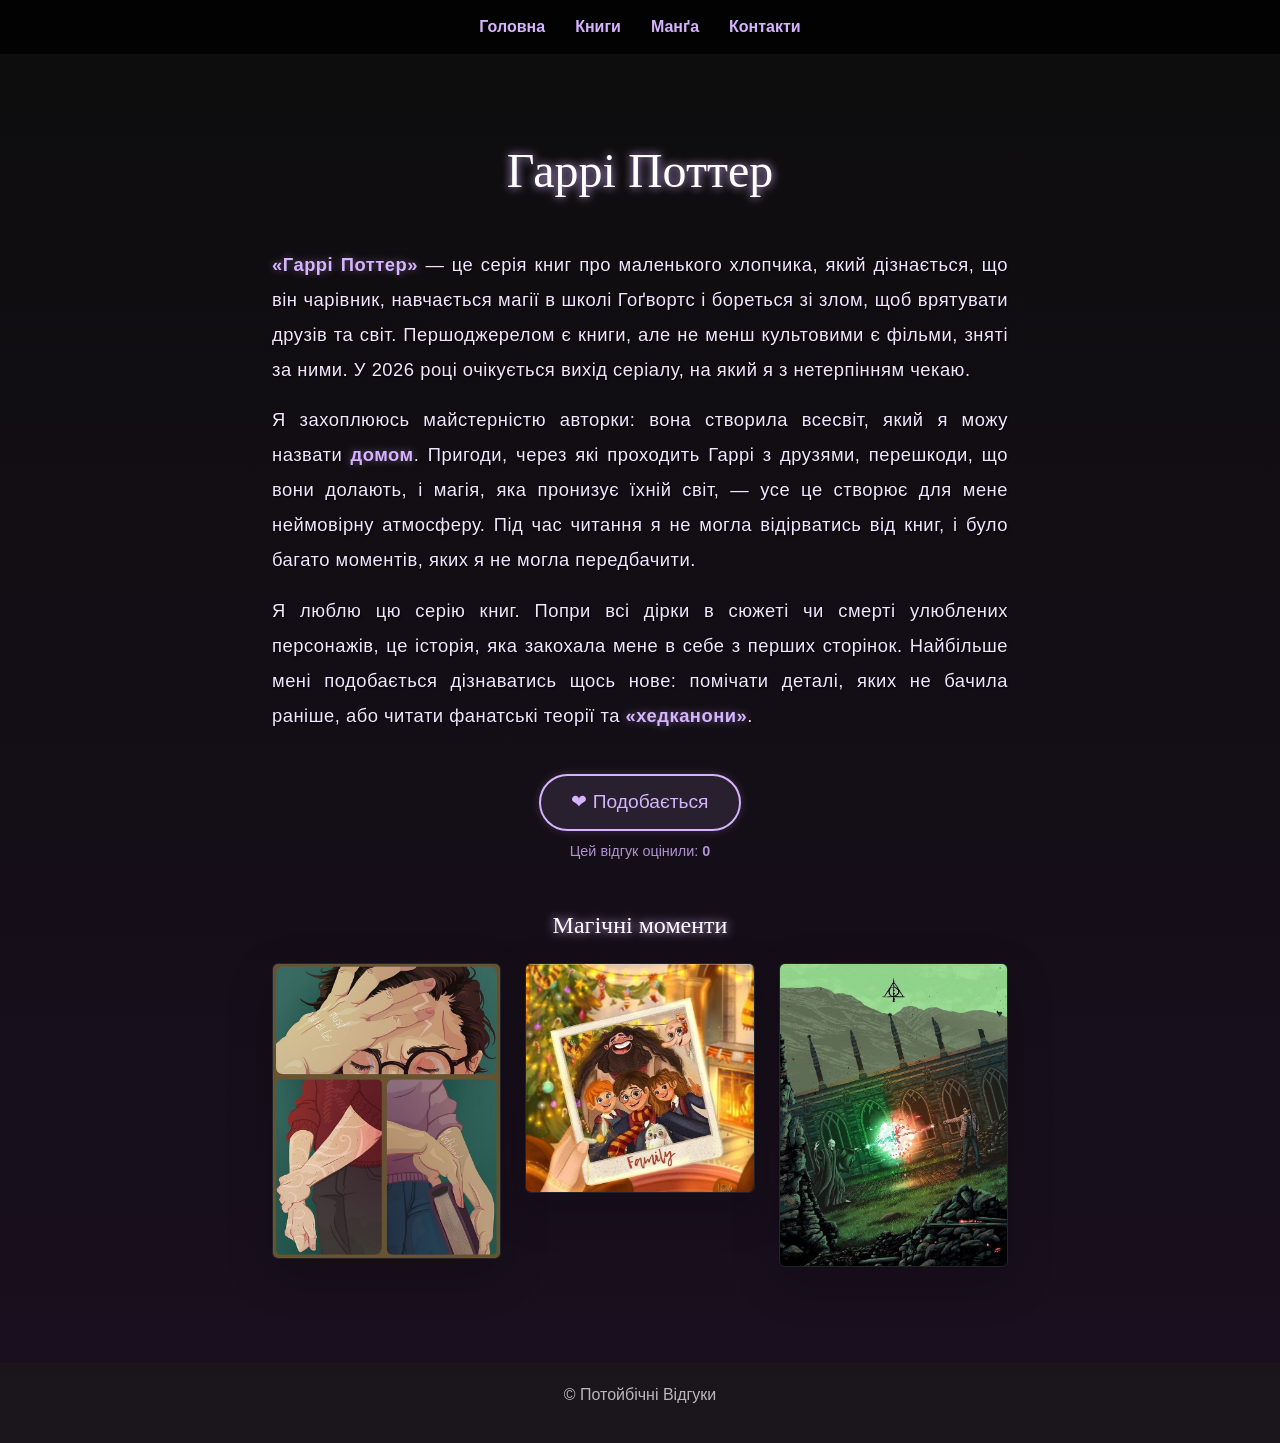
==== reviews/book1.html @ aafbf897 "Add files via upload" ====
<!DOCTYPE html>
<html lang="uk">

<head>
    <meta charset="UTF-8">
    <meta name="viewport" content="width=device-width, initial-scale=1.0">
    <title>Гаррі Поттер — Відгук</title>
    <link href="https://cdn.jsdelivr.net/npm/bootstrap@5.3.3/dist/css/bootstrap.min.css" rel="stylesheet">
    <link rel="stylesheet" href="../style.css">
    <style>
        .magic-text {
            line-height: 1.9;
            font-size: 1.15rem;
            text-align: justify;
            color: #f0e6ff;
            text-shadow: 1px 1px 2px rgba(0, 0, 0, 0.8);
            letter-spacing: 0.5px;
        }

        .highlight-text {
            color: #d6b3ff;
            font-weight: bold;
            text-shadow: 0 0 8px rgba(214, 179, 255, 0.4);
        }

        .like-container {
            margin: 40px 0;
            display: flex;
            flex-direction: column;
            align-items: center;
            gap: 10px;
        }

        .like-btn-new {
            background: rgba(214, 179, 255, 0.1);
            border: 2px solid #d6b3ff;
            color: #d6b3ff;
            padding: 12px 30px;
            border-radius: 50px;
            font-size: 1.2rem;
            cursor: pointer;
            transition: all 0.4s ease;
            box-shadow: 0 0 10px rgba(214, 179, 255, 0.2);
        }

        .like-btn-new:hover {
            background: rgba(214, 179, 255, 0.2);
            box-shadow: 0 0 20px rgba(214, 179, 255, 0.4);
            transform: translateY(-3px);
        }

        .like-btn-new.active {
            background: #d6b3ff;
            color: #1a0f1f;
            box-shadow: 0 0 25px #d6b3ff;
        }
    </style>
</head>

<body style="background: linear-gradient(180deg, #0d0d0d, #1a0f1f); min-height: 100vh;">

    <header>
        <nav>
            <a href="../index.html" onclick="createStars(event)">Головна</a>
            <a href="../index.html#books" onclick="createStars(event)">Книги</a>
            <a href="../index.html#manga" onclick="createStars(event)">Манґа</a>
            <a href="#" onclick="openContacts(event)">Контакти</a>
        </nav>
    </header>

    <div class="container my-5">
        <div class="row justify-content-center">
            <div class="col-md-9 col-lg-8">
                <h1 class="section-title mb-5" style="font-size: 3rem;">Гаррі Поттер</h1>

                <div class="magic-text">
                    <p><span class="highlight-text">«Гаррі Поттер»</span> — це серія книг про маленького хлопчика, який
                        дізнається, що він чарівник, навчається магії в школі Гоґвортс і бореться зі злом, щоб врятувати
                        друзів та світ. Першоджерелом є книги, але не менш культовими є фільми, зняті за ними. У 2026
                        році очікується вихід серіалу, на який я з нетерпінням чекаю.</p>

                    <p>Я захоплююсь майстерністю авторки: вона створила всесвіт, який я можу назвати <span
                            class="highlight-text">домом</span>. Пригоди, через які проходить Гаррі з друзями,
                        перешкоди, що вони долають, і магія, яка пронизує їхній світ, — усе це створює для мене
                        неймовірну атмосферу. Під час читання я не могла відірватись від книг, і було багато моментів,
                        яких я не могла передбачити.</p>

                    <p>Я люблю цю серію книг. Попри всі дірки в сюжеті чи смерті улюблених персонажів, це історія, яка
                        закохала мене в себе з перших сторінок. Найбільше мені подобається дізнаватись щось нове:
                        помічати деталі, яких не бачила раніше, або читати фанатські теорії та <span
                            class="highlight-text">«хедканони»</span>.</p>
                </div>

                <div class="like-container">
                    <button id="likeBtn" class="like-btn-new" onclick="toggleLike()">❤ Подобається</button>
                    <div style="font-size: 0.9rem; color: #d6b3ff; opacity: 0.8;">
                        Цей відгук оцінили: <span id="likeCount" style="font-weight: bold;">0</span>
                    </div>
                </div>

                <h3 class="section-title h4 mt-5 mb-4">Магічні моменти</h3>
                <div class="row g-4 mb-5">
                    <div class="col-4"><img src="../images/hp1.jpg"
                            class="img-fluid rounded shadow-lg border border-dark" alt="HP1"></div>
                    <div class="col-4"><img src="../images/hp2.jpg"
                            class="img-fluid rounded shadow-lg border border-dark" alt="HP2"></div>
                    <div class="col-4"><img src="../images/hp3.jpg"
                            class="img-fluid rounded shadow-lg border border-dark" alt="HP3"></div>
                </div>
            </div>
        </div>
    </div>

    <footer class="footer-global mt-5">
        <p>© Потойбічні Відгуки</p>
    </footer>

    <div id="contactsModal" class="modal">
        <div class="modal-content">
            <span class="close" onclick="closeContacts()">&times;</span>
            <p>«Ми там, де шелестять сторінки, де в темряві сяють зірки... Шукайте нас в серці історій, у вимірах снів і
                героїв. Щасливі.»</p>
        </div>
    </div>

    <script src="../script.js"></script>
</body>

</html>
---- style.css ----
@font-face {
    font-family: 'Epoch';
    src: url('fonts/EpochYP.woff2') format('woff2');
}

body {
    margin: 0;
    font-family: Arial, sans-serif;
    background: linear-gradient(180deg, #0d0d0d, #1a0f1f);
    color: white;
}

header {
    background: rgba(0, 0, 0, 0.8);
    backdrop-filter: blur(10px);
    position: sticky;
    top: 0;
    z-index: 1000;
}

nav {
    display: flex;
    justify-content: center;
    gap: 30px;
    padding: 15px;
}

nav a {
    color: #d6b3ff;
    text-decoration: none;
    font-weight: bold;
    transition: 0.3s;
    cursor: pointer;
}

nav a:hover {
    color: white;
    text-shadow: 0 0 10px #d6b3ff;
}

#books,
#manga {
    scroll-margin-top: 120px !important;
}

.hero {
    text-align: center;
    padding: 120px 20px;
    background: linear-gradient(rgba(13, 13, 13, 0.5), rgba(13, 13, 13, 0.5)), url('images/vyshyvka.png') no-repeat center;
    background-size: cover;
}

.hero h1 {
    font-family: 'Epoch', serif;
    font-size: clamp(28px, 5vw, 50px);
    text-shadow: 0 0 15px #d6b3ff;
    margin: 0;
}

.section-title {
    text-align: center;
    font-family: 'Epoch', serif;
    text-shadow: 0 0 10px #d6b3ff;
    margin-top: 40px;
    scroll-margin-top: 80px;
}

.cards-vertical {
    display: flex;
    justify-content: center;
    gap: 25px;
    flex-wrap: wrap;
    margin-top: 20px;
}

.card-3x4 {
    width: 210px;
    height: 280px;
    background: #2a1a33;
    border-radius: 12px;
    display: flex;
    align-items: center;
    justify-content: center;
    text-decoration: none;
    color: white;
    transition: 0.3s;
    border: none;
    text-align: center;
    padding: 15px;
    background-position: center;
}

.card-3x4:hover {
    transform: scale(1.05);
    background: #3a2244;
    color: white;
}

.comment-section {
    position: relative;
    padding: 100px 20px;
    overflow: hidden;
    min-height: 400px;
}

.kalyna-left {
    position: absolute;
    width: 350px;
    bottom: 0;
    left: -80px;
    opacity: 0.6;
    z-index: 1;
    animation: sway 8s ease-in-out infinite;
    pointer-events: none;
}

.kalyna-right {
    position: absolute;
    width: 350px;
    bottom: 0;
    right: -80px;
    opacity: 0.6;
    z-index: 1;
    animation: swayMirror 8s ease-in-out infinite;
    pointer-events: none;
}

@keyframes sway {
    0%,
    100% {
        transform: rotate(-3deg);
    }
    50% {
        transform: rotate(3deg) translateY(-10px);
    }
}

@keyframes swayMirror {
    0%,
    100% {
        transform: scaleX(-1) rotate(-3deg);
    }
    50% {
        transform: scaleX(-1) rotate(3deg) translateY(-10px);
    }
}

.comment-item {
    background: rgba(214, 179, 255, 0.1);
    padding: 15px;
    border-radius: 10px;
    margin-bottom: 10px;
    position: relative;
    z-index: 5;
    text-align: left;
}

.delete-btn {
    color: #ff4d4d;
    cursor: pointer;
    float: right;
    font-size: 12px;
}

.comment-form {
    position: relative;
    z-index: 5;
    max-width: 600px;
    margin: 0 auto;
}

#commentInput {
    width: 100%;
    height: 100px;
    border-radius: 10px;
    padding: 10px;
}

.section-title {
    text-align: center;
    font-family: 'Epoch', serif;
    text-shadow: 0 0 10px #d6b3ff;
    margin-top: 40px;
    scroll-margin-top: 100px;
}

.modal {
    display: none;
    position: fixed;
    top: 0;
    left: 0;
    width: 100%;
    height: 100%;
    background: rgba(0, 0, 0, 0.9);
    align-items: center;
    justify-content: center;
    z-index: 2000;
}

.modal-content {
    background: #1a0f1f;
    padding: 40px;
    border-radius: 20px;
    border: 1px solid #d6b3ff;
    text-align: center;
}

.star {
    position: absolute;
    font-size: 24px;
    pointer-events: none;
    animation: star-fly 1s forwards;
    z-index: 3000;
}

@keyframes star-fly {
    to {
        transform: translateY(-100px);
        opacity: 0;
    }
}

footer {
    background: #1a1a1a;
    text-align: center;
    padding: 20px;
    opacity: 0.7;
    margin-top: 50px;
}

.modal-content {
    background: #1a0f1f;
    padding: 40px;
    border-radius: 20px;
    border: 1px solid #d6b3ff;
    max-width: 500px;
    width: 90%;
    text-align: center;
    position: relative;
}

.about-section {
    background: linear-gradient(rgba(0, 0, 0, 0.7), rgba(0, 0, 0, 0.7)), url('images/library.jpg') no-repeat center;
    background-size: cover;
    padding: 80px 40px;
    text-align: center;
    margin: 40px 0;
    border-radius: 15px;
}

.about-section h2 {
    font-family: 'Epoch', serif;
    font-size: clamp(28px, 5vw, 50px);
    color: #d6b3ff;
    text-shadow: 0 0 15px #d6b3ff;
    margin-bottom: 20px;
}

@media (max-width: 768px) {
    .kalyna-left,
    .kalyna-right {
        width: 150px;
        bottom: -10px;
        opacity: 0.4;
    }

    .kalyna-left {
        left: -40px;
    }

    .kalyna-right {
        right: -40px;
    }
}

@media (max-width: 480px) {
    .kalyna-left,
    .kalyna-right {
        display: none;
    }
}

@media (max-width: 768px) {
    .magic-text {
        font-size: 1rem !important;
        line-height: 1.6 !important;
    }

    .section-title {
        font-size: 2rem !important;
    }
}
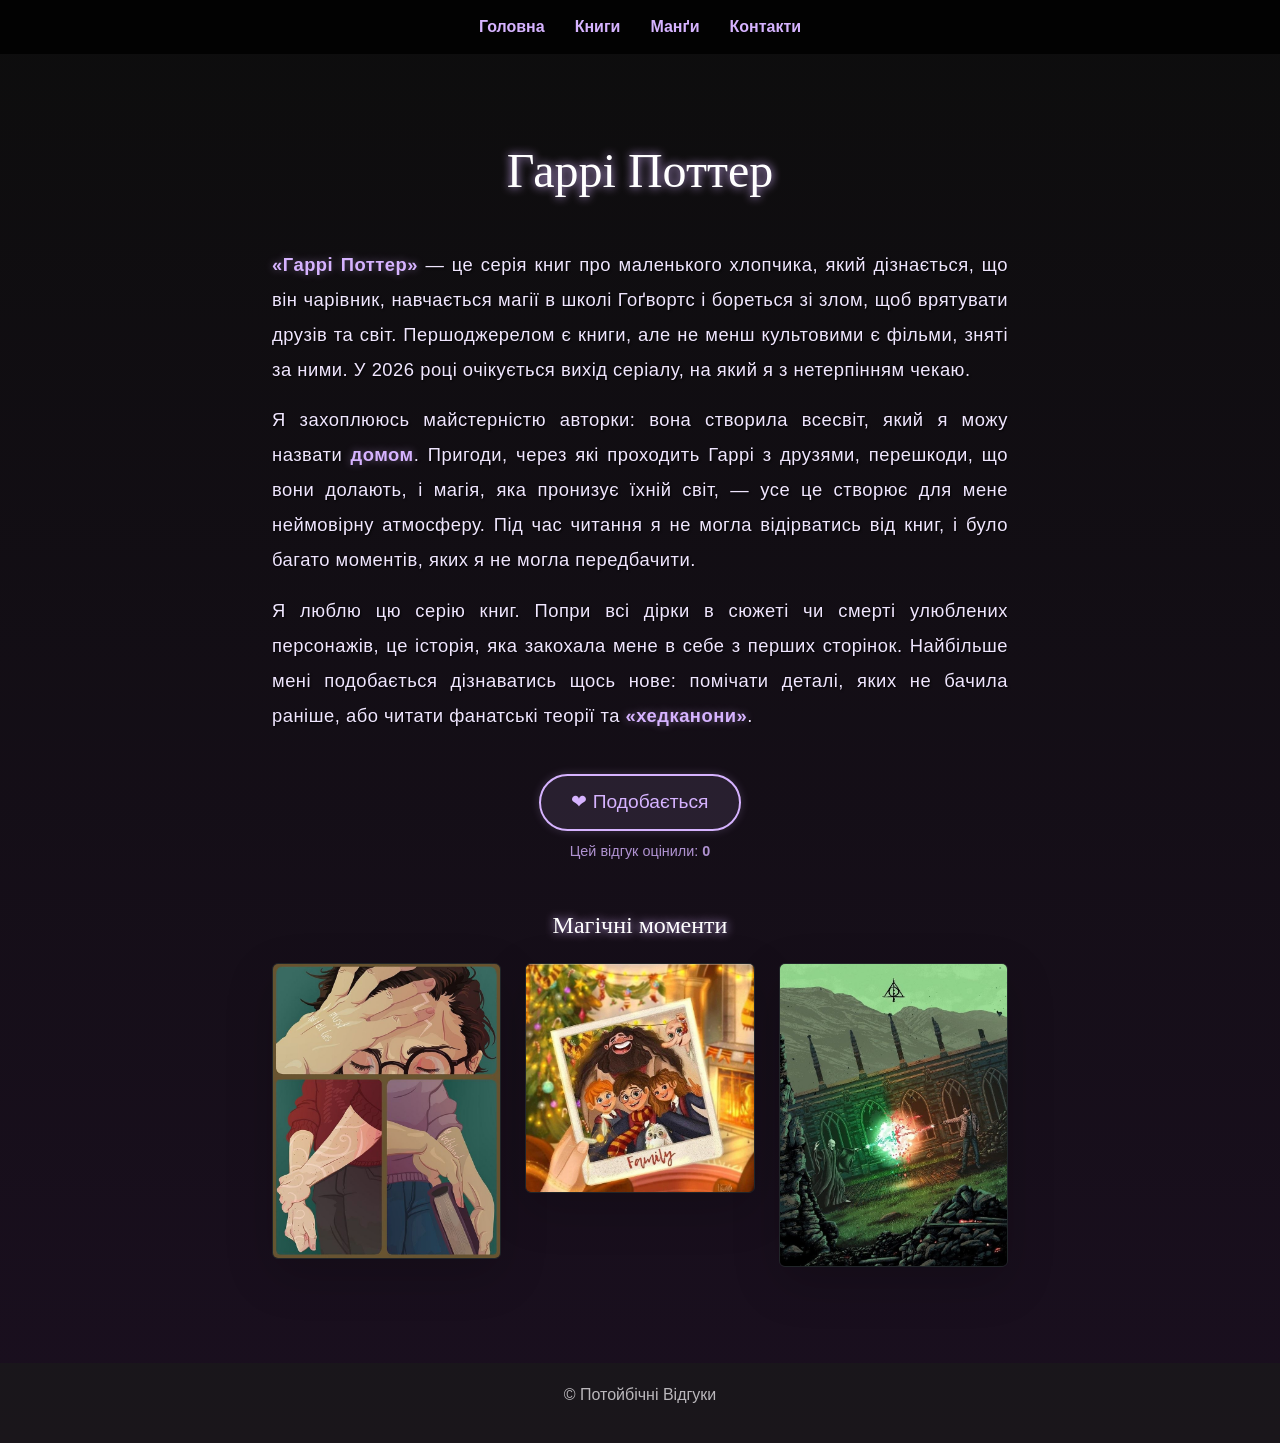
==== commit 1fc161a3: "Add files via upload" ====
--- a/reviews/book1.html
+++ b/reviews/book1.html
@@ -57,13 +57,13 @@
     </style>
 </head>
 
-<body style="background: linear-gradient(180deg, #0d0d0d, #1a0f1f); min-height: 100vh;">
+<body>
 
     <header>
         <nav>
             <a href="../index.html" onclick="createStars(event)">Головна</a>
             <a href="../index.html#books" onclick="createStars(event)">Книги</a>
-            <a href="../index.html#manga" onclick="createStars(event)">Манґа</a>
+            <a href="../index.html#manga" onclick="createStars(event)">Манґи</a>
             <a href="#" onclick="openContacts(event)">Контакти</a>
         </nav>
     </header>
@@ -118,8 +118,7 @@
     <div id="contactsModal" class="modal">
         <div class="modal-content">
             <span class="close" onclick="closeContacts()">&times;</span>
-            <p>«Ми там, де шелестять сторінки, де в темряві сяють зірки... Шукайте нас в серці історій, у вимірах снів і
-                героїв. Щасливі.»</p>
+            <p>«Ми там, де шелестять сторінки...»</p>
         </div>
     </div>
 
--- a/style.css
+++ b/style.css
@@ -1,13 +1,9 @@
-@font-face {
-    font-family: 'Epoch';
-    src: url('fonts/EpochYP.woff2') format('woff2');
-}
-
 body {
     margin: 0;
     font-family: Arial, sans-serif;
     background: linear-gradient(180deg, #0d0d0d, #1a0f1f);
     color: white;
+    min-height: 100vh;
 }
 
 header {
@@ -18,6 +14,10 @@
     z-index: 1000;
 }
 
+html {
+    scroll-behavior: smooth;
+}
+
 nav {
     display: flex;
     justify-content: center;
@@ -43,6 +43,7 @@
     scroll-margin-top: 120px !important;
 }
 
+
 .hero {
     text-align: center;
     padding: 120px 20px;
@@ -51,18 +52,10 @@
 }
 
 .hero h1 {
-    font-family: 'Epoch', serif;
+    font-family: 'Georgia', serif;
     font-size: clamp(28px, 5vw, 50px);
     text-shadow: 0 0 15px #d6b3ff;
     margin: 0;
-}
-
-.section-title {
-    text-align: center;
-    font-family: 'Epoch', serif;
-    text-shadow: 0 0 10px #d6b3ff;
-    margin-top: 40px;
-    scroll-margin-top: 80px;
 }
 
 .cards-vertical {
@@ -158,7 +151,8 @@
 .delete-btn {
     color: #ff4d4d;
     cursor: pointer;
-    float: right;
+    display: block;
+    text-align: right;
     font-size: 12px;
 }
 
@@ -178,7 +172,7 @@
 
 .section-title {
     text-align: center;
-    font-family: 'Epoch', serif;
+    font-family: 'Georgia', serif;
     text-shadow: 0 0 10px #d6b3ff;
     margin-top: 40px;
     scroll-margin-top: 100px;
@@ -197,14 +191,6 @@
     z-index: 2000;
 }
 
-.modal-content {
-    background: #1a0f1f;
-    padding: 40px;
-    border-radius: 20px;
-    border: 1px solid #d6b3ff;
-    text-align: center;
-}
-
 .star {
     position: absolute;
     font-size: 24px;
@@ -249,7 +235,7 @@
 }
 
 .about-section h2 {
-    font-family: 'Epoch', serif;
+    font-family: 'Georgia', serif;
     font-size: clamp(28px, 5vw, 50px);
     color: #d6b3ff;
     text-shadow: 0 0 15px #d6b3ff;
